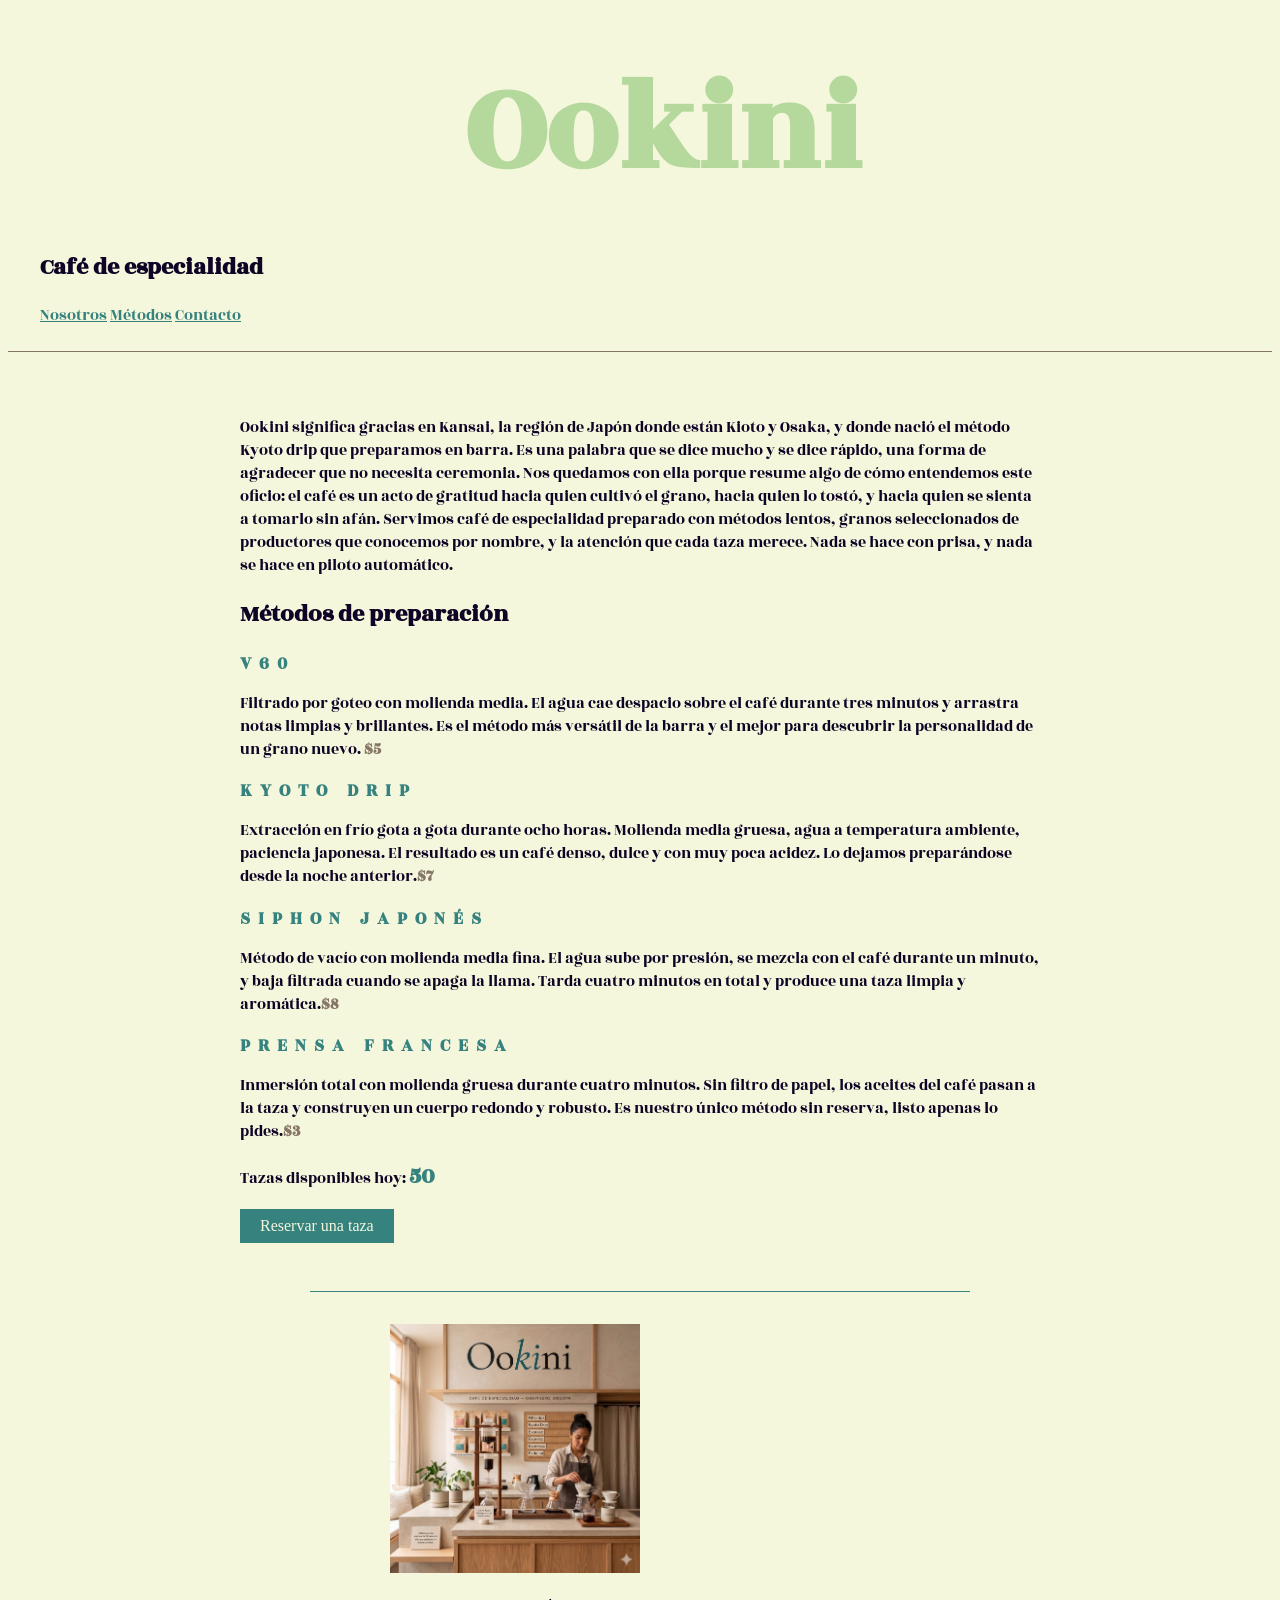
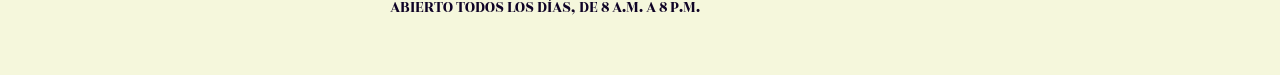
==== index.html @ a324574c "Versión inicial del sitio de Ookni" ====
<!DOCTYPE html>
<html lang="es">

<head>
    <meta charset="UTF-8">
    <meta name="viewport" content="width=device-width, initial-scale=1.0">
    <title>Ookini</title>
    <link rel="stylesheet" href="styles.css">
    <link rel="preconnect" href="https://fonts.googleapis.com">
    <link rel="preconnect" href="https://fonts.gstatic.com" crossorigin>
    <link href="https://fonts.googleapis.com/css2?family=Rozha+One&display=swap" rel="stylesheet">

<body>
    <header>
        <h1>Ookini</h1>
        <h2>Café de especialidad</h2>
        <nav>
            <a href="#nosotros">Nosotros</a>
            <a href="#metodos">Métodos</a>
            <a href="#contacto">Contacto</a>
        </nav>

    </header>

    <main>
        <section id="metodos">
            <p>Ookini significa gracias en Kansai, la región de Japón donde están Kioto y Osaka, y donde nació el método
                Kyoto drip que preparamos en barra. Es una palabra que se dice mucho y se dice rápido, una forma de
                agradecer que no necesita ceremonia. Nos quedamos con ella porque resume algo de cómo entendemos este
                oficio: el café es un acto de gratitud hacia quien cultivó el grano, hacia quien lo tostó, y hacia quien
                se sienta a tomarlo sin afán. Servimos café de especialidad preparado con métodos lentos, granos
                seleccionados de productores que conocemos por nombre, y la atención que cada taza merece. Nada se hace
                con prisa, y nada se hace en piloto automático.</p>

            <h2>Métodos de preparación</h2>
            <h3 class="metodo-titulo">V60</h3>
            <p>Filtrado por goteo con molienda media. El agua cae despacio sobre el café durante tres minutos y arrastra
                notas limpias y brillantes. Es el método más versátil de la barra y el mejor para descubrir la
                personalidad de
                un grano nuevo. <span class="precio">$5</span></p>
            <h3 class="metodo-titulo">Kyoto drip</h3>
            <p>Extracción en frío gota a gota durante ocho horas. Molienda media gruesa, agua a temperatura ambiente,
                paciencia
                japonesa. El resultado es un café denso, dulce y con muy poca acidez. Lo dejamos preparándose desde la
                noche
                anterior.<span class="precio">$7</span></p>
            <h3 class="metodo-titulo">Siphon japonés</h3>
            <p>Método de vacío con molienda media fina. El agua sube por presión, se mezcla con el café durante un
                minuto, y
                baja filtrada cuando se apaga la llama. Tarda cuatro minutos en total y produce una taza limpia y
                aromática.<span class="precio">$8</span></p>
            <h3 class="metodo-titulo">Prensa francesa</h3>
            <p>Inmersión total con molienda gruesa durante cuatro minutos. Sin filtro de papel, los aceites del café
                pasan a la
                taza y construyen un cuerpo redondo y robusto. Es nuestro único método sin reserva, listo apenas lo
                pides.<span class="precio">$3</span></p>
        </section>
        <section id="reservas">
                <p>Tazas disponibles hoy: <span id="contador-tazas">50</span></p>
                <button id="boton-reservar">Reservar una taza</button>
            </section>
    </main>

    <footer id="contacto">
        <img src="ookini_barra.png" alt="Barra de Ookini, café de especialidad" width="250">
        <p>Abierto todos los días, de 8 a.m. a 8 p.m.</p>
    </footer>
    <script src="script.js"></script>

</body>

</html>
---- styles.css ----
body {
    background-color: #F5F7DC;
    font-family: 'Rozha One', regular;
    color: #0F0326;
}
h1 {
    color: #B5D99C;
    font-size: 8rem;
    padding: 0.5rem 0.5rem;
    max-width: 350px;
    margin: 0 auto;
}
header {
    padding: 1.5rem 2rem;
    border-bottom: 1px solid #877666;
}
nav a {
    color:#36827F;
}
main {
    padding: 3rem 2rem;
    max-width: 800px;
    margin: 0 auto;
}
.metodo-titulo {
    font-size: 1.1rem;
    letter-spacing: 0.5rem;
    text-transform: uppercase;
    margin-bottom: 0.25rem;
    color: #36827F;

}
.precio {
    font-weight: bold;
    color:#877666;
}
footer {
    padding: 2rem 5rem;
    max-width: 500px;
    margin: 0 auto;
    border-top: 1px solid #36827F;
    text-transform: uppercase;
}

#contador-tazas {
font-size: 1.5rem;
font-weight: bold;
color: #36827F;
}

#boton-reservar {
display: block;
margin-top: Irem;
padding: 0.5rem 1.25rem;
background-color: #36827F; color: #F5F7DC;
border: none;
font-family: Georgia, serif;
font-size: 1rem;
cursor: pointer;
}
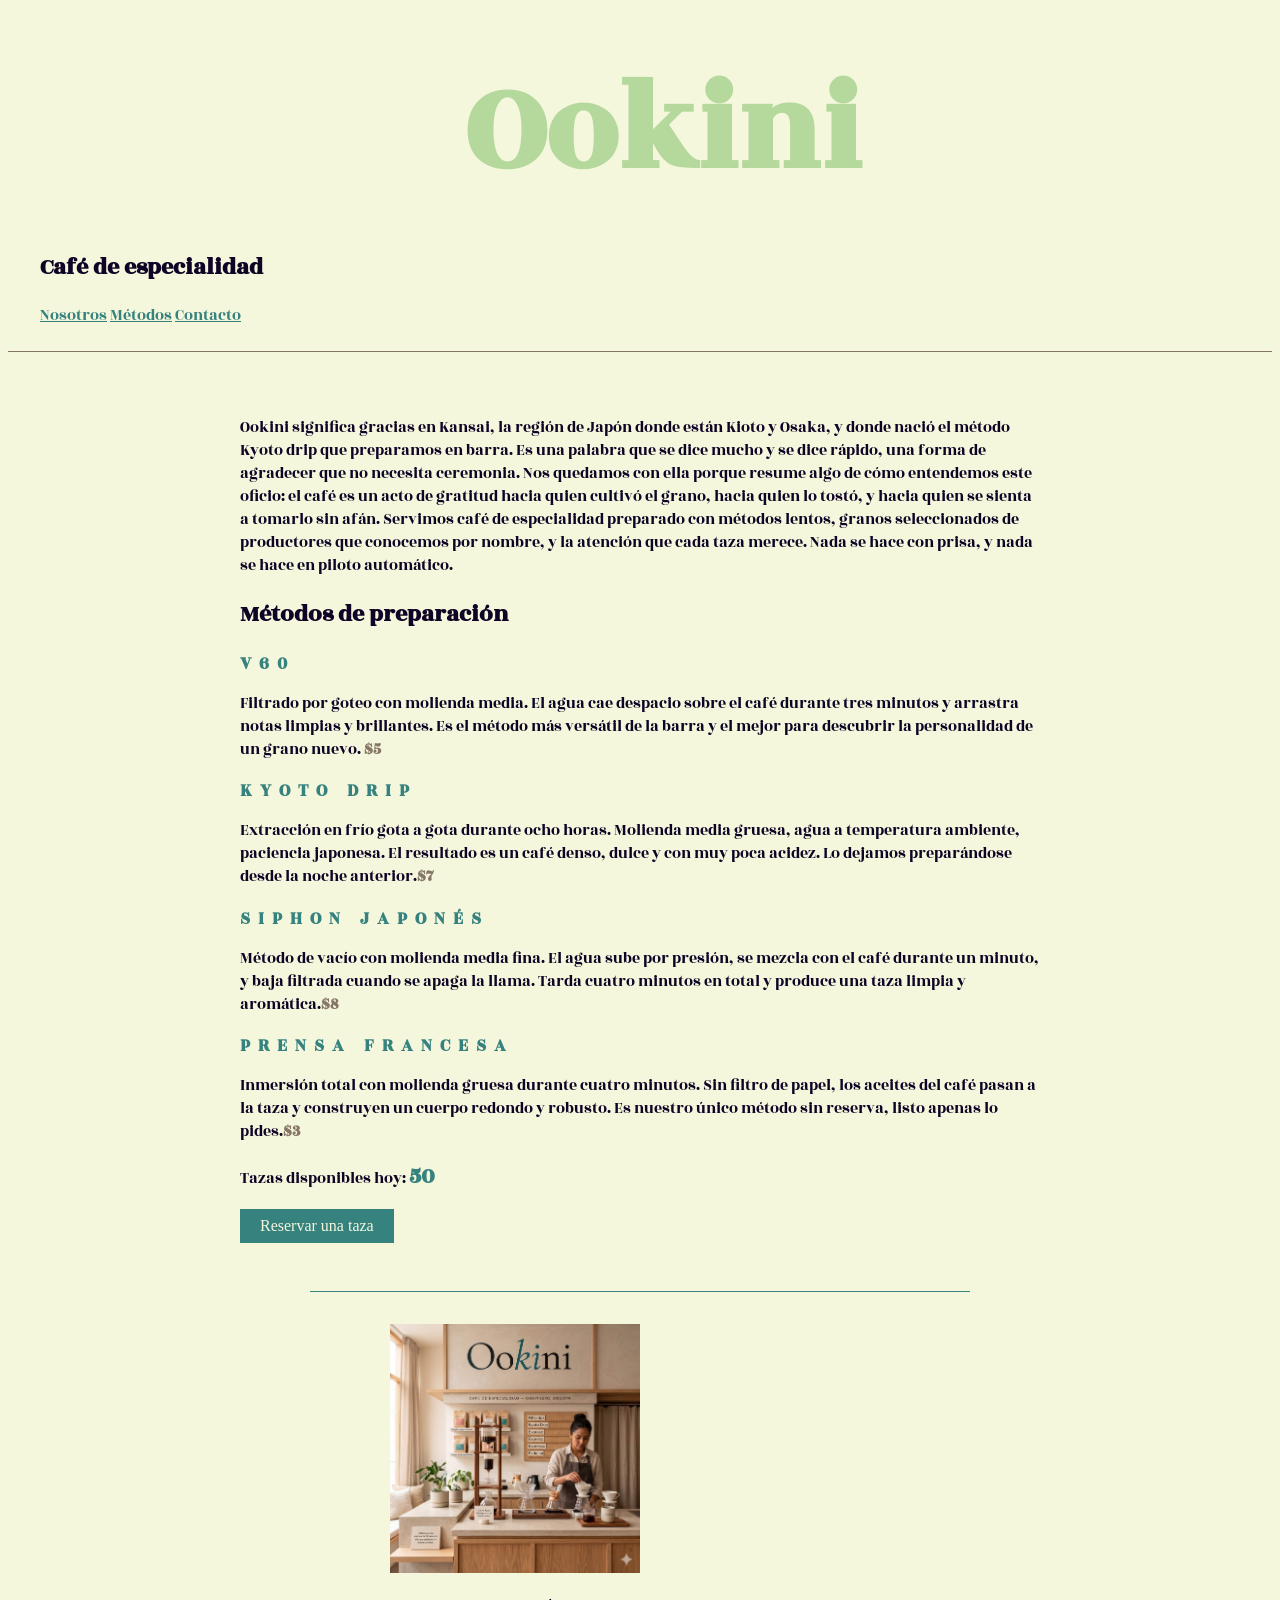
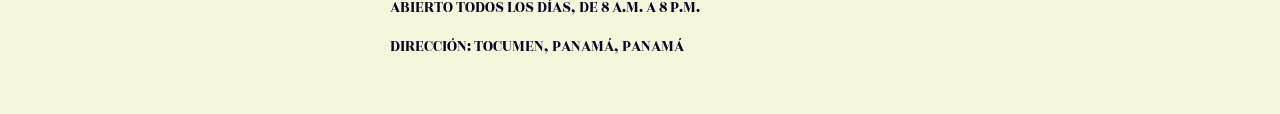
==== commit 8f64c55e: "Agregar dirección de Ookini en el footer" ====
--- a/index.html
+++ b/index.html
@@ -64,6 +64,7 @@
     <footer id="contacto">
         <img src="ookini_barra.png" alt="Barra de Ookini, café de especialidad" width="250">
         <p>Abierto todos los días, de 8 a.m. a 8 p.m.</p>
+        <p>Dirección: Tocumen, Panamá, Panamá</p>
     </footer>
     <script src="script.js"></script>
 
